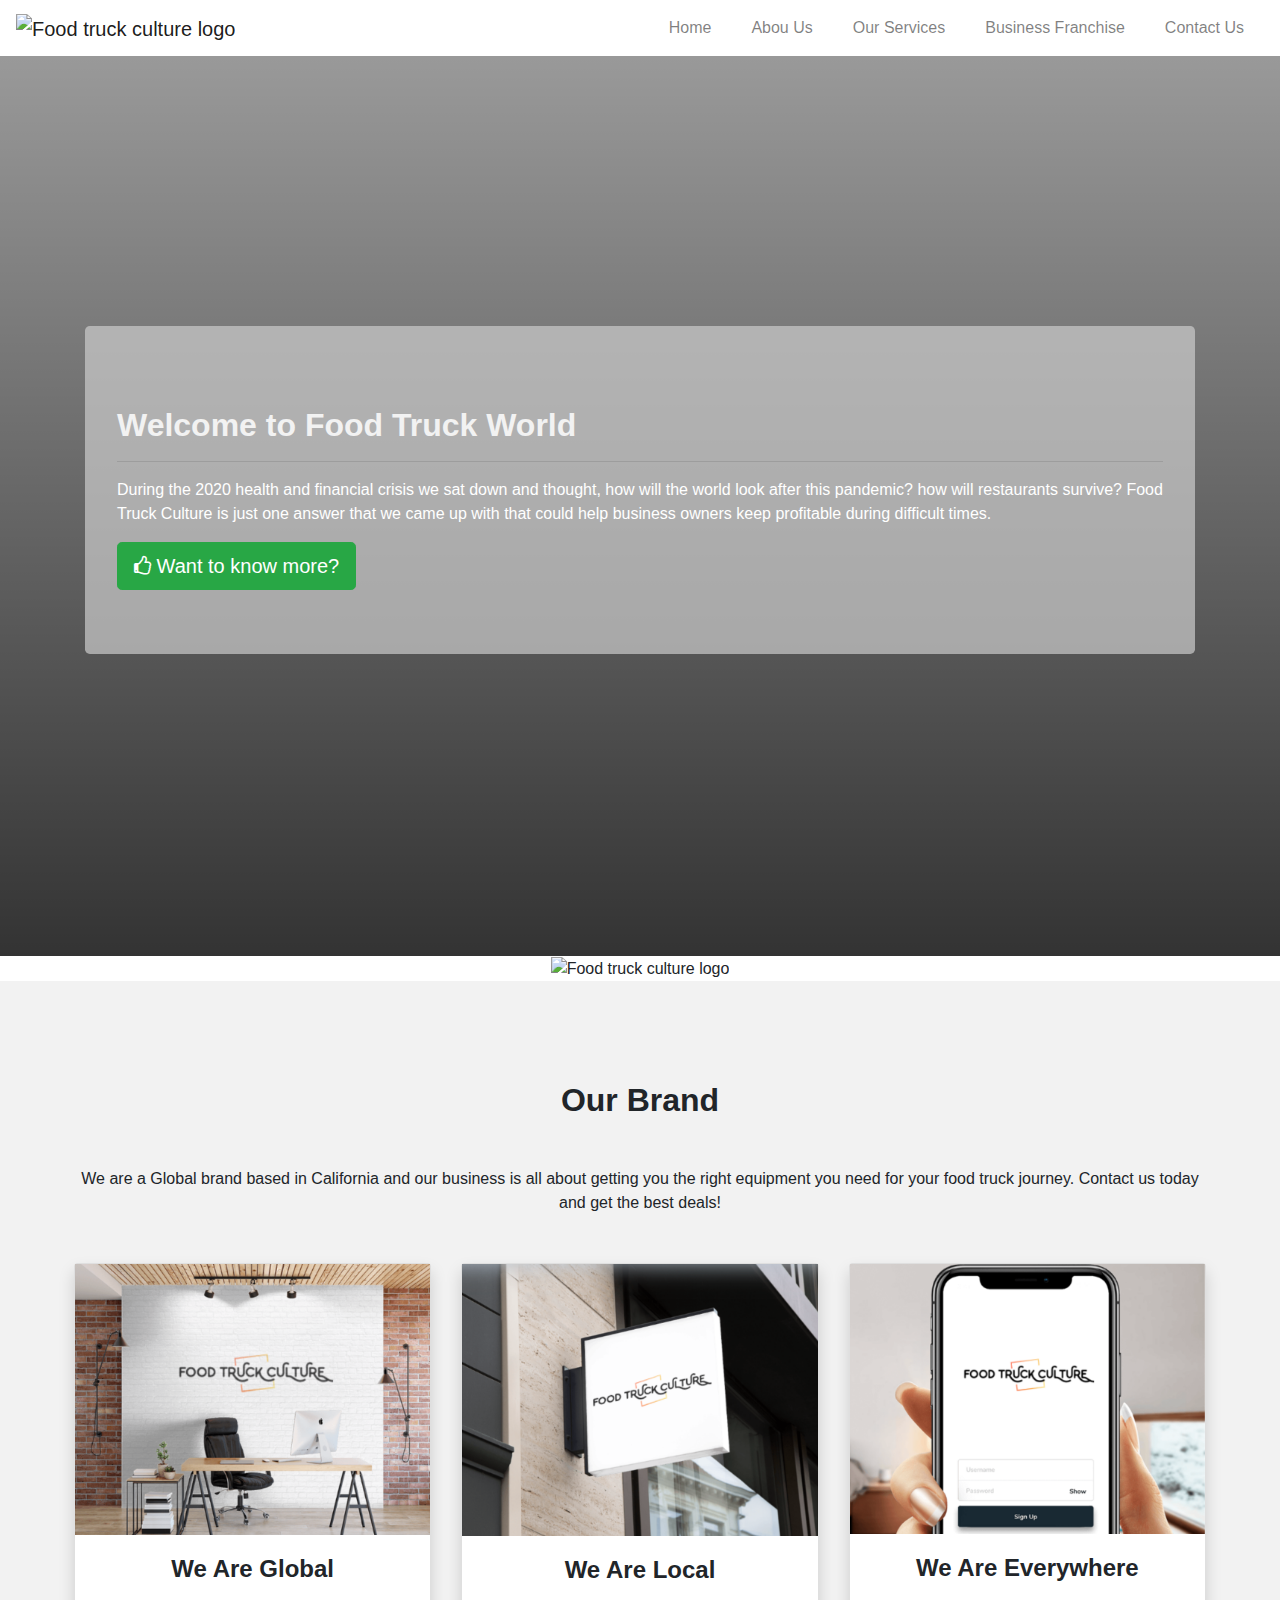
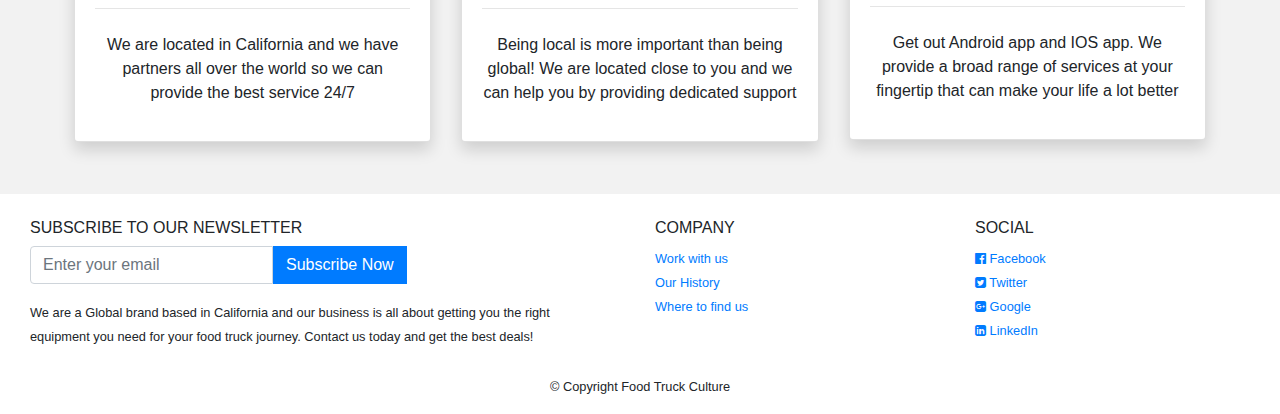
==== index.html @ 49a993f7 "Marketing text added to index.html and cards updated" ====
<!DOCTYPE html>
<html lang="en">

<head>
    <meta charset="UTF-8">
    <meta name="viewport" content="width=device-width, initial-scale=1.0">
    <meta http-equiv="X-UA-Compatible" content="ie=edge">
    <link rel="stylesheet" href="https://stackpath.bootstrapcdn.com/bootstrap/4.5.0/css/bootstrap.min.css">
    <link href="https://stackpath.bootstrapcdn.com/font-awesome/4.7.0/css/font-awesome.min.css" rel="stylesheet">
    <link rel="stylesheet" href="styles/theme.css" type="text/css" />
    <link rel="stylesheet" href="styles/style.css" type="text/css" />
    <title>Food Truck Culture</title>
</head>

<body>
    <!--Navigation element-->
    <nav class="navbar navbar-expand-lg navbar-light bg-custom-white">
        <a class="navbar-brand" href="index.html">
            <img class="logo" src="images/logo.png" alt="Food truck culture logo">
        </a>
        <button class="navbar-toggler" type="button" data-toggle="collapse" data-target="#navbarSupportedContent" aria-controls="navbarSupportedContent" aria-expanded="false" aria-label="Toggle navigation">
    <span class="navbar-toggler-icon"></span>
  </button>

        <div class="collapse navbar-collapse" id="navbarSupportedContent">
            <ul class="navbar-nav mr-auto">
                <li class="nav-item">
                    <a class="nav-link" href="#">

                    </a>
                </li>
            </ul>
            <ul class="navbar-nav">
                <li class="nav-item">
                    <a class="nav-link" href="index.html">Home</a>
                </li>
                <li class="nav-item">
                    <a class="nav-link" href="about.html">Abou Us</a>
                </li>
                <li class="nav-item">
                  <a class="nav-link" href="services.html">Our Services</a>
              </li>
                <li class="nav-item">
                    <a class="nav-link" href="franchise.html">Business Franchise</a>
                </li>
                <li class="nav-item">
                    <a class="nav-link" href="contact.html">Contact Us</a>
                </li>
            </ul>
        </div>
    </nav>
    <!--End Navigation Element-->
    <section class="section-full main-img">
        <div class="container vertical-center">
            <div class="jumbotron custom-jumbotron">
                <h2 class="mt-3 custom-title">Welcome to Food Truck World</h2>
                <hr>
                <p>
                    During the 2020 health and financial crisis we sat down and thought, 
                    how will the world look after this pandemic? 
                    how will restaurants survive? 
                    Food Truck Culture is just one answer that we came up with that could help business owners keep profitable during difficult times.
                </p>
                <a href="#" class="btn btn-success btn-lg"><i class="fa fa-thumbs-o-up" aria-hidden="true"></i> Want to know more?</a>
            </div>
        </div>
    </section>

    <section class="section-full text-center">
        <img class="img-fluid" src="images/logo.png" alt="Food truck culture logo">
    </section>

    <section class="section-full main-plain">
        <!-- Section: Testimonials v.1 -->
        <div class="container text-center my-5 p-1">

            <!-- Section heading -->
            <h2 class="h1-responsive font-weight-bold my-5">Our Brand</h2>
            <!-- Section description -->
            <p class="dark-grey-text w-responsive mx-auto mb-5">
                We are a Global brand based in California and our business is all about getting you
                the right equipment you need for your food truck journey. Contact us today and get the best deals!
            </p>

            <!-- Grid row -->
            <div class="row">

                <!--Grid column-->
                <div class="col-lg-4 col-md-12 mb-lg-0 mb-4">
                    <!--Card-->
                    <div class="card testimonial-card shadow">
                        <!--Background color-->
                        <div class="card-up info-color"></div>
                        <!--Avatar-->
                        <div class="avatar mx-auto white">
                            <img src="images/global.png" class="img-fluid">
                        </div>
                        <div class="card-body">
                            <!--Name-->
                            <h4 class="font-weight-bold mb-4">We Are Global</h4>
                            <hr>
                            <!--Quotation-->
                            <p class="dark-grey-text mt-4">
                                We are located in California and we have partners all over the world so we can provide the
                                best service 24/7
                            </p>
                        </div>
                    </div>
                    <!--Card-->
                </div>
                <!--Grid column-->

                <!--Grid column-->
                <div class="col-lg-4 col-md-6 mb-md-0 mb-4">
                    <!--Card-->
                    <div class="card testimonial-card shadow">
                        <!--Background color-->
                        <div class="card-up blue-gradient">
                        </div>
                        <!--Avatar-->
                        <div class="avatar mx-auto white">
                            <img src="images/local.png" class="img-fluid">
                        </div>
                        <div class="card-body">
                            <!--Name-->
                            <h4 class="font-weight-bold mb-4">
                                We Are Local
                            </h4>
                            <hr>
                            <!--Quotation-->
                            <p class="dark-grey-text mt-4">
                                Being local is more important than being global! We are located close to you and we can help you
                                by providing dedicated support
                            </p>
                        </div>
                    </div>
                    <!--Card-->
                </div>
                <!--Grid column-->

                <!--Grid column-->
                <div class="col-lg-4 col-md-6">
                    <!--Card-->
                    <div class="card testimonial-card shadow">
                        <!--Background color-->
                        <div class="card-up indigo"></div>
                        <!--Avatar-->
                        <div class="avatar mx-auto white">
                            <img src="images/everywhere.png" class="img-fluid">
                        </div>
                        <div class="card-body">
                            <!--Name-->
                            <h4 class="font-weight-bold mb-4">We Are Everywhere</h4>
                            <hr>
                            <!--Quotation-->
                            <p class="dark-grey-text mt-4">
                                Get out Android app and IOS app. We provide a broad range of services at your fingertip that can
                                make your life a lot better
                            </p>
                        </div>
                    </div>
                    <!--Card-->
                </div>
                <!--Grid column-->

            </div>
            <!-- Grid row -->

        </div>
        <!-- Section: Testimonials v.1 -->
    </section>

    <!-- Footer -->
    <footer class="page-footer font-small blue pt-4">

        <!-- Footer Links -->
        <div class="container-fluid text-center text-md-left">

            <!-- Grid row -->
            <div class="row">

                <!-- Grid column -->
                <div class="col-md-6 mt-md-0 mt-3">

                    <!-- Content -->
                  <div class="col-md-8">
                    <form>
                      <h6>SUBSCRIBE TO OUR NEWSLETTER</h6>
                      <div class="input-group">
                          <input type="email" class="form-control" placeholder="Enter your email">
                          <span class="input-group-btn">
                            <button class="btn btn-primary btn-small no-border-radius" type="submit">Subscribe Now</button>
                          </span>
                      </div>
                    </form>
                  </div>
                  
                  <div class="col-md-12 mt-3">
                    <small>
                            We are a Global brand based in California and our business is all about getting you the right 
                            equipment you need for your food truck journey. Contact us today and get the best deals!
                    </small>
                  </div>
                </div>
                <!-- Grid column -->

                <hr class="clearfix w-100 d-md-none pb-3">

                <!-- Grid column -->
                <div class="col-md-3 mb-md-0 mb-3">

                    <!-- Links -->
                    <h6 class="text-uppercase">Company</h6>

                    <ul class="list-unstyled">
                        <li>
                            <a href="#!"><small>Work with us</small></a>
                        </li>
                        <li>
                            <a href="#!"><small>Our History</small></a>
                        </li>
                        <li>
                            <a href="#!"><small>Where to find us</small></a>
                        </li>
                    </ul>

                </div>
                <!-- Grid column -->

                <!-- Grid column -->
                <div class="col-md-3 mb-md-0 mb-3">

                    <!-- Links -->
                    <h6 class="text-uppercase">Social</h6>

                    <ul class="list-unstyled">
                        <li>
                            <a href="#!"><small><i class="fa fa-facebook-official" aria-hidden="true"></i> Facebook</small></a>
                        </li>
                        <li>
                            <a href="#!"><small><i class="fa fa-twitter-square" aria-hidden="true"></i> Twitter</small></a>
                        </li>
                        <li>
                            <a href="#!"><small><i class="fa fa-google-plus-square" aria-hidden="true"></i> Google</small></a>
                        </li>
                        <li>
                            <a href="#!"><small><i class="fa fa-linkedin-square" aria-hidden="true"></i> LinkedIn</small></a>
                        </li>
                    </ul>

                </div>
                <!-- Grid column -->

            </div>
            <!-- Grid row -->

        </div>
        <!-- Footer Links -->

        <!-- Copyright -->
        <div class="footer-copyright text-center py-3">
          <small>© Copyright Food Truck Culture</small>
        </div>
        <!-- Copyright -->

    </footer>
    <!-- Footer -->
    <script src="https://code.jquery.com/jquery-3.5.1.slim.min.js"></script>
    <script src="https://cdn.jsdelivr.net/npm/popper.js@1.16.0/dist/umd/popper.min.js"></script>
    <script src="https://stackpath.bootstrapcdn.com/bootstrap/4.5.0/js/bootstrap.min.js"></script>
</body>

</html>
---- styles/style.css ----
/* adds some margin below the link sets  */

.navbar .dropdown-menu div[class*="col"] {
    margin-bottom: 1rem;
}

.navbar .dropdown-menu {
    border: none;
    background-color: #0060c8!important;
}

/* breakpoint and up - mega dropdown styles */

@media screen and (min-width: 992px) {

    /* remove the padding from the navbar so the dropdown hover state is not broken */
    .navbar {
        padding-top: 0px;
        padding-bottom: 0px;
    }

    /* remove the padding from the nav-item and add some margin to give some breathing room on hovers */
    .navbar .nav-item {
        padding: .5rem .5rem;
        margin: 0 .25rem;
    }

    /* makes the dropdown full width  */
    .navbar .dropdown {
        position: static;
    }

    .navbar .dropdown-menu {
        width: 100%;
        left: 0;
        right: 0;
        /*  height of nav-item  */
        top: 45px;

        display: block;
        visibility: hidden;
        opacity: 0;
        transition: visibility 0s, opacity 0.3s linear;

    }




    /* shows the dropdown menu on hover */
    .navbar .dropdown:hover .dropdown-menu,
    .navbar .dropdown .dropdown-menu:hover {
        display: block;
        visibility: visible;
        opacity: 1;
        transition: visibility 0s, opacity 0.3s linear;
    }

    .navbar .dropdown-menu {
        border: 1px solid rgba(0, 0, 0, .15);
        background-color: #fff;
    }

}

/* Background image ised in the home page on the top */
.main-img {
    background-image:
    linear-gradient(to bottom, rgba(0,0,0,0.4), rgba(0, 0, 0, 0.80)),
    url('../images/background-main.jpg');
    background-size: cover;
}

.main-plain{
    background: #f2f2f2;
}

.section-full{
    width: 100%;
    overflow: auto;
}

.custom-jumbotron {
    background: rgba(204, 204, 204, 0.7);
    color: #fff;
}

.vertical-center {
    min-height: 100%;  /* Fallback for browsers do NOT support vh unit */
    min-height: 100vh; /* These two lines are counted as one :-)       */
  
    display: flex;
    align-items: center;
  }

.logo{
    width: 150px;
}

.bg-custom-white{
    background: #fff;
    color: #555!important;
}

.custom-title{
    color: #f2f2f2;
    font-weight: bolder;
}


/*Contact Form Classes*/

.contact-form{
    background: #fff;
    margin-top: 5%;
    margin-bottom: 5%;
    width: 70%;
}
.contact-form .form-control{
    border-radius:1rem;
}
.contact-image{
    text-align: center;
}
.contact-image img{
    border-radius: 6rem;
    width: 11%;
    margin-top: -3%;
}
.contact-form form{
    padding: 14%;
}
.contact-form form .row{
    margin-bottom: -7%;
}
.contact-form h3{
    margin-bottom: 8%;
    margin-top: -10%;
    text-align: center;
    color: #0062cc;
}
.contact-form .btnContact {
    width: 50%;
    border: none;
    border-radius: 1rem;
    padding: 1.5%;
    background: #dc3545;
    font-weight: 600;
    color: #fff;
    cursor: pointer;
}
.btnContactSubmit
{
    width: 50%;
    border-radius: 1rem;
    padding: 1.5%;
    color: #fff;
    background-color: #0062cc;
    border: none;
    cursor: pointer;
}

.no-border-radius{
    border-radius: 0!important;
}
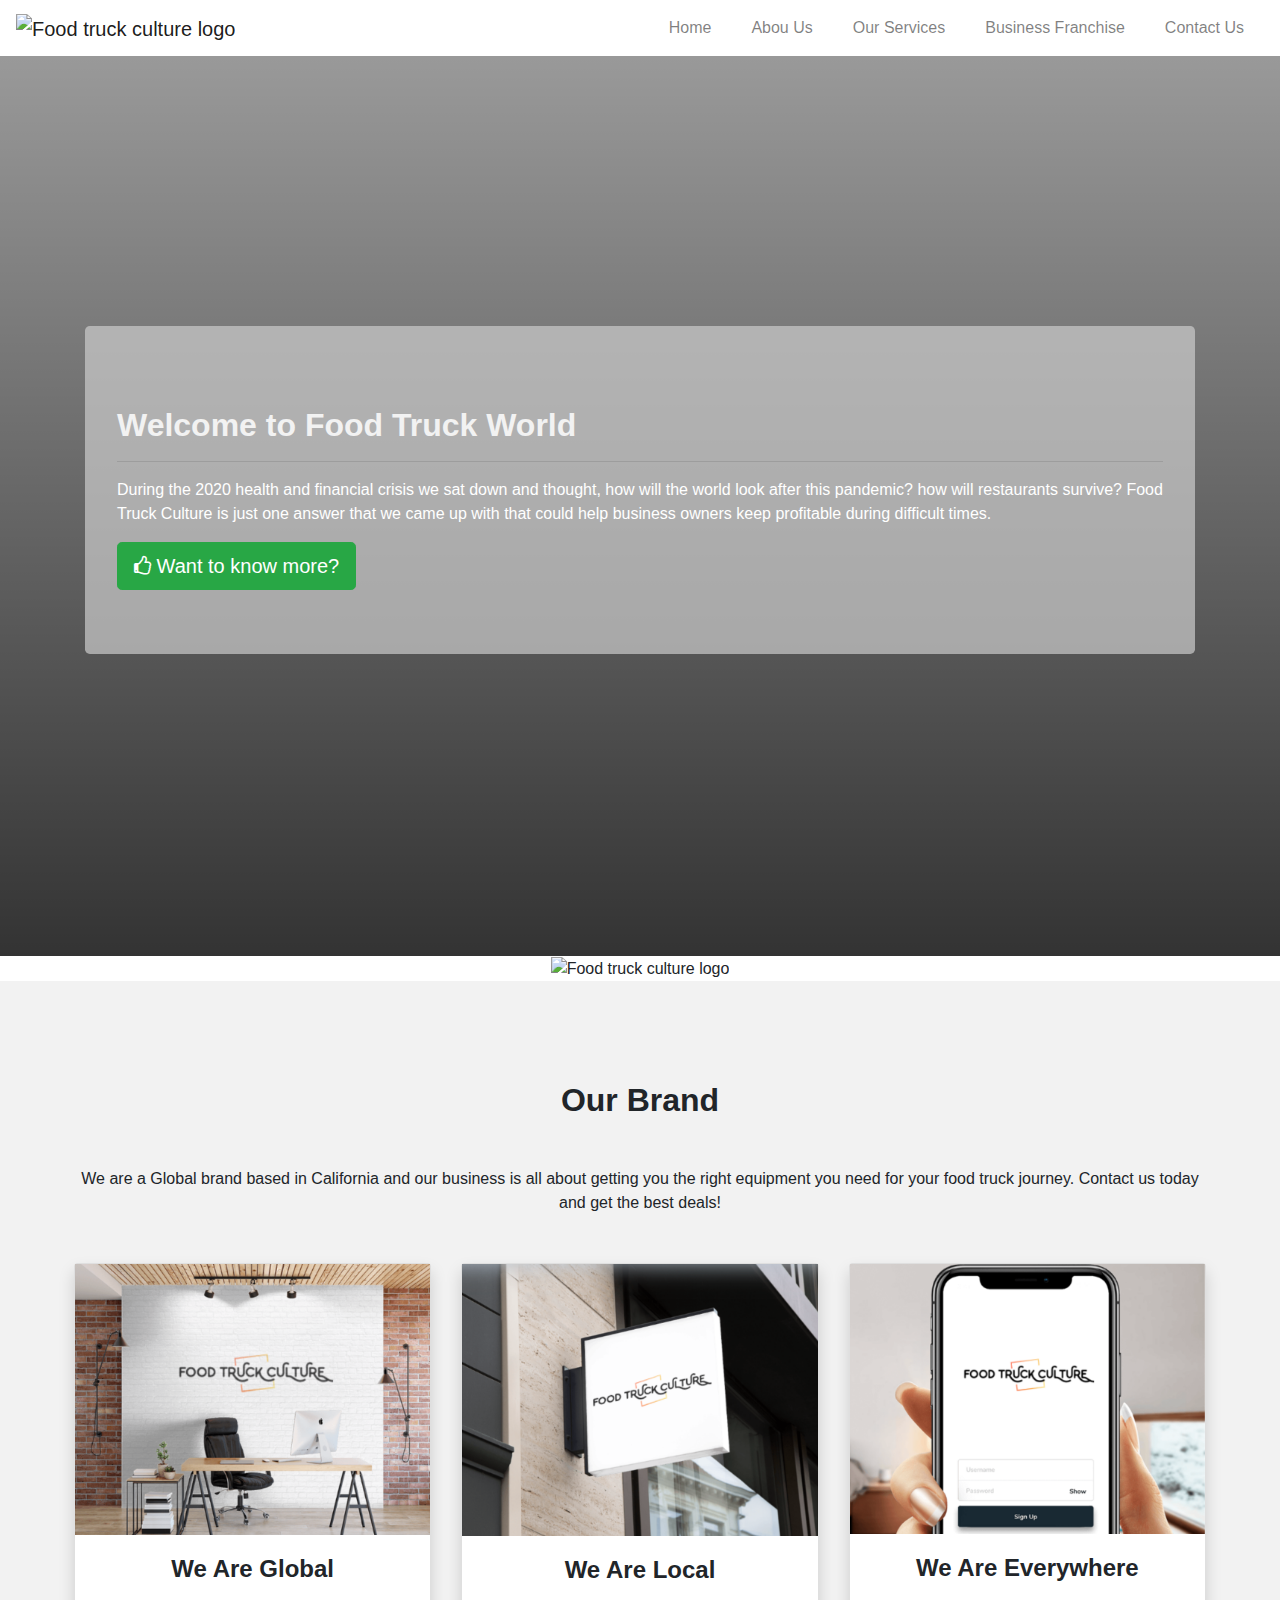
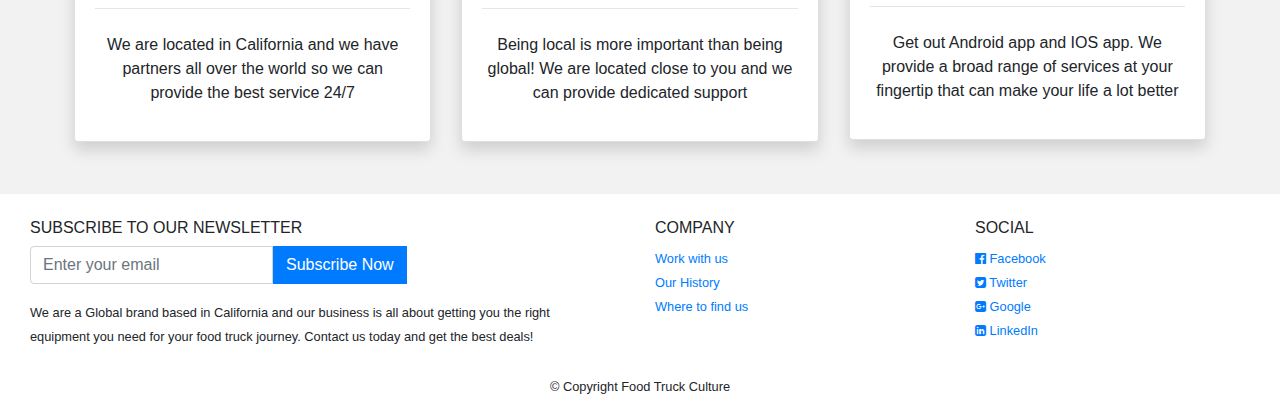
==== commit cb15a64f: "Added a small change to our company section within index.html page" ====
--- a/index.html
+++ b/index.html
@@ -4,6 +4,13 @@
 <head>
     <meta charset="UTF-8">
     <meta name="viewport" content="width=device-width, initial-scale=1.0">
+
+    <!-- Adding expires header -->
+    <meta http-equiv="last-modified" content="Sun, 10 Feb 2020 14:00:46 GMT " />
+    <meta http-equiv="cache-control" content="Private" />
+    <meta http-equiv="Expires" content="600" />
+
+
     <meta http-equiv="X-UA-Compatible" content="ie=edge">
     <link rel="stylesheet" href="https://stackpath.bootstrapcdn.com/bootstrap/4.5.0/css/bootstrap.min.css">
     <link href="https://stackpath.bootstrapcdn.com/font-awesome/4.7.0/css/font-awesome.min.css" rel="stylesheet">
@@ -129,8 +136,7 @@
                             <hr>
                             <!--Quotation-->
                             <p class="dark-grey-text mt-4">
-                                Being local is more important than being global! We are located close to you and we can help you
-                                by providing dedicated support
+                                Being local is more important than being global! We are located close to you and we can provide dedicated support
                             </p>
                         </div>
                     </div>
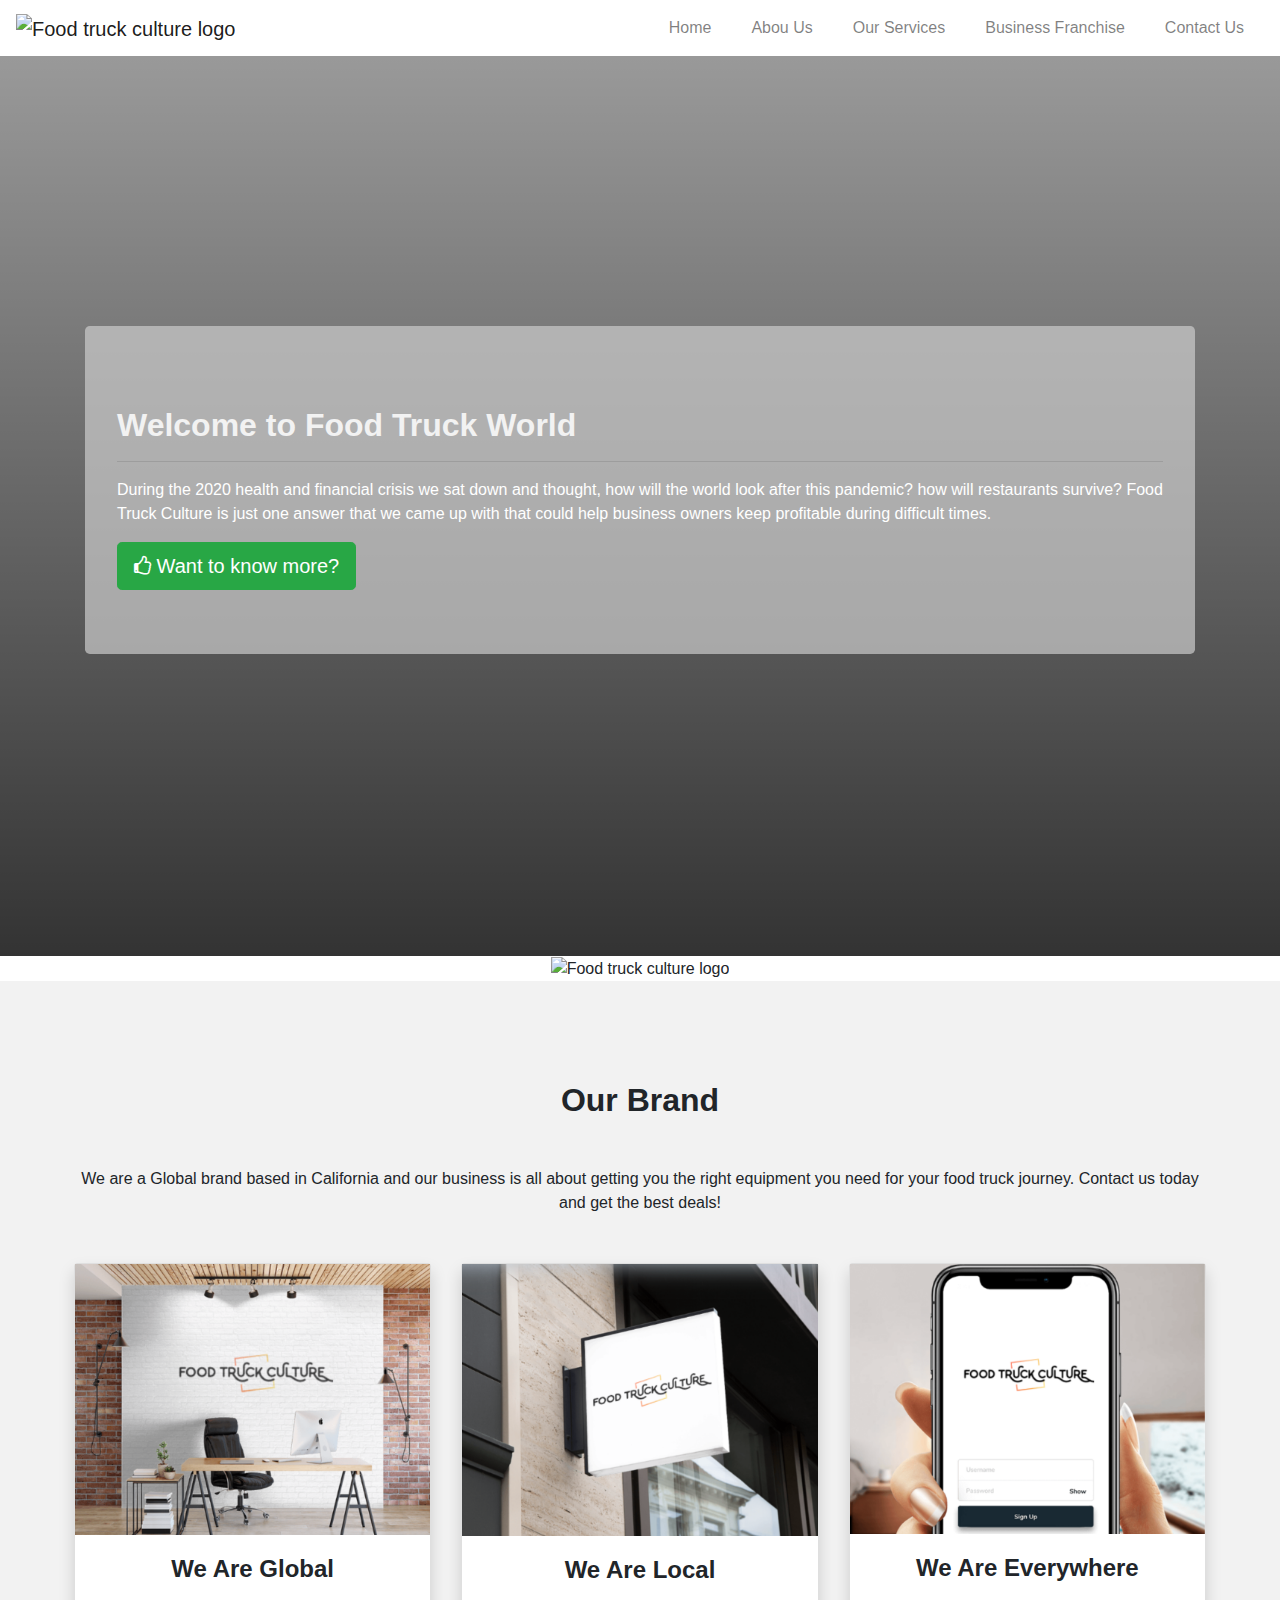
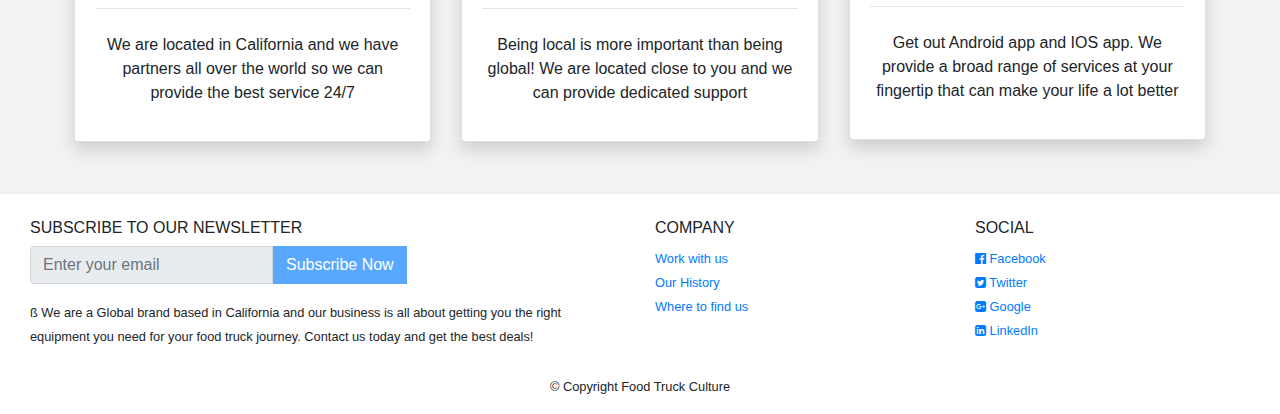
==== commit 80914a63: "All forms disabled" ====
--- a/index.html
+++ b/index.html
@@ -4,17 +4,14 @@
 <head>
     <meta charset="UTF-8">
     <meta name="viewport" content="width=device-width, initial-scale=1.0">
-
-    <!-- Adding expires header -->
-    <meta http-equiv="last-modified" content="Sun, 10 Feb 2020 14:00:46 GMT " />
-    <meta http-equiv="cache-control" content="Private" />
-    <meta http-equiv="Expires" content="600" />
-
-
     <meta http-equiv="X-UA-Compatible" content="ie=edge">
+    <!--FAVICON-->
+    <link rel="shortcut icon" href="images/favicon.ico" type="image/x-icon">
+    <link rel="icon" href="images/favicon.ico" type="image/x-icon">
+
     <link rel="stylesheet" href="https://stackpath.bootstrapcdn.com/bootstrap/4.5.0/css/bootstrap.min.css">
     <link href="https://stackpath.bootstrapcdn.com/font-awesome/4.7.0/css/font-awesome.min.css" rel="stylesheet">
-    <link rel="stylesheet" href="styles/theme.css" type="text/css" />
+    <link rel="stylesheet" href="styles/Theme.css" type="text/css" />
     <link rel="stylesheet" href="styles/style.css" type="text/css" />
     <title>Food Truck Culture</title>
 </head>
@@ -25,9 +22,10 @@
         <a class="navbar-brand" href="index.html">
             <img class="logo" src="images/logo.png" alt="Food truck culture logo">
         </a>
-        <button class="navbar-toggler" type="button" data-toggle="collapse" data-target="#navbarSupportedContent" aria-controls="navbarSupportedContent" aria-expanded="false" aria-label="Toggle navigation">
-    <span class="navbar-toggler-icon"></span>
-  </button>
+        <button class="navbar-toggler" type="button" data-toggle="collapse" data-target="#navbarSupportedContent"
+            aria-controls="navbarSupportedContent" aria-expanded="false" aria-label="Toggle navigation">
+            <span class="navbar-toggler-icon"></span>
+        </button>
 
         <div class="collapse navbar-collapse" id="navbarSupportedContent">
             <ul class="navbar-nav mr-auto">
@@ -45,8 +43,8 @@
                     <a class="nav-link" href="about.html">Abou Us</a>
                 </li>
                 <li class="nav-item">
-                  <a class="nav-link" href="services.html">Our Services</a>
-              </li>
+                    <a class="nav-link" href="services.html">Our Services</a>
+                </li>
                 <li class="nav-item">
                     <a class="nav-link" href="franchise.html">Business Franchise</a>
                 </li>
@@ -63,12 +61,14 @@
                 <h2 class="mt-3 custom-title">Welcome to Food Truck World</h2>
                 <hr>
                 <p>
-                    During the 2020 health and financial crisis we sat down and thought, 
-                    how will the world look after this pandemic? 
-                    how will restaurants survive? 
-                    Food Truck Culture is just one answer that we came up with that could help business owners keep profitable during difficult times.
+                    During the 2020 health and financial crisis we sat down and thought,
+                    how will the world look after this pandemic?
+                    how will restaurants survive?
+                    Food Truck Culture is just one answer that we came up with that could help business owners keep
+                    profitable during difficult times.
                 </p>
-                <a href="#" class="btn btn-success btn-lg"><i class="fa fa-thumbs-o-up" aria-hidden="true"></i> Want to know more?</a>
+                <a href="#" class="btn btn-success btn-lg"><i class="fa fa-thumbs-o-up" aria-hidden="true"></i> Want to
+                    know more?</a>
             </div>
         </div>
     </section>
@@ -108,7 +108,8 @@
                             <hr>
                             <!--Quotation-->
                             <p class="dark-grey-text mt-4">
-                                We are located in California and we have partners all over the world so we can provide the
+                                We are located in California and we have partners all over the world so we can provide
+                                the
                                 best service 24/7
                             </p>
                         </div>
@@ -136,7 +137,8 @@
                             <hr>
                             <!--Quotation-->
                             <p class="dark-grey-text mt-4">
-                                Being local is more important than being global! We are located close to you and we can provide dedicated support
+                                Being local is more important than being global! We are located close to you and we can
+                                provide dedicated support
                             </p>
                         </div>
                     </div>
@@ -160,7 +162,8 @@
                             <hr>
                             <!--Quotation-->
                             <p class="dark-grey-text mt-4">
-                                Get out Android app and IOS app. We provide a broad range of services at your fingertip that can
+                                Get out Android app and IOS app. We provide a broad range of services at your fingertip
+                                that can
                                 make your life a lot better
                             </p>
                         </div>
@@ -189,24 +192,27 @@
                 <div class="col-md-6 mt-md-0 mt-3">
 
                     <!-- Content -->
-                  <div class="col-md-8">
-                    <form>
-                      <h6>SUBSCRIBE TO OUR NEWSLETTER</h6>
-                      <div class="input-group">
-                          <input type="email" class="form-control" placeholder="Enter your email">
-                          <span class="input-group-btn">
-                            <button class="btn btn-primary btn-small no-border-radius" type="submit">Subscribe Now</button>
-                          </span>
-                      </div>
-                    </form>
-                  </div>
-                  
-                  <div class="col-md-12 mt-3">
-                    <small>
-                            We are a Global brand based in California and our business is all about getting you the right 
+                    <div class="col-md-8">
+                        <form>
+                            <h6>SUBSCRIBE TO OUR NEWSLETTER</h6>
+                            <div class="input-group">
+                                <input type="email" class="form-control" placeholder="Enter your email" required
+                                    disabled>
+                                <span class="input-group-btn">
+                                    <button class="btn btn-primary btn-small no-border-radius" type="submit"
+                                        disabled>Subscribe Now</button>
+                                </span>
+                            </div>
+                        </form>
+                    </div>
+
+                    <div class="col-md-12 mt-3">
+                        <small>ß
+                            We are a Global brand based in California and our business is all about getting you the
+                            right
                             equipment you need for your food truck journey. Contact us today and get the best deals!
-                    </small>
-                  </div>
+                        </small>
+                    </div>
                 </div>
                 <!-- Grid column -->
 
@@ -241,16 +247,20 @@
 
                     <ul class="list-unstyled">
                         <li>
-                            <a href="#!"><small><i class="fa fa-facebook-official" aria-hidden="true"></i> Facebook</small></a>
-                        </li>
-                        <li>
-                            <a href="#!"><small><i class="fa fa-twitter-square" aria-hidden="true"></i> Twitter</small></a>
-                        </li>
-                        <li>
-                            <a href="#!"><small><i class="fa fa-google-plus-square" aria-hidden="true"></i> Google</small></a>
-                        </li>
-                        <li>
-                            <a href="#!"><small><i class="fa fa-linkedin-square" aria-hidden="true"></i> LinkedIn</small></a>
+                            <a href="#!"><small><i class="fa fa-facebook-official" aria-hidden="true"></i>
+                                    Facebook</small></a>
+                        </li>
+                        <li>
+                            <a href="#!"><small><i class="fa fa-twitter-square" aria-hidden="true"></i>
+                                    Twitter</small></a>
+                        </li>
+                        <li>
+                            <a href="#!"><small><i class="fa fa-google-plus-square" aria-hidden="true"></i>
+                                    Google</small></a>
+                        </li>
+                        <li>
+                            <a href="#!"><small><i class="fa fa-linkedin-square" aria-hidden="true"></i>
+                                    LinkedIn</small></a>
                         </li>
                     </ul>
 
@@ -265,7 +275,7 @@
 
         <!-- Copyright -->
         <div class="footer-copyright text-center py-3">
-          <small>© Copyright Food Truck Culture</small>
+            <small>© Copyright Food Truck Culture</small>
         </div>
         <!-- Copyright -->
 
